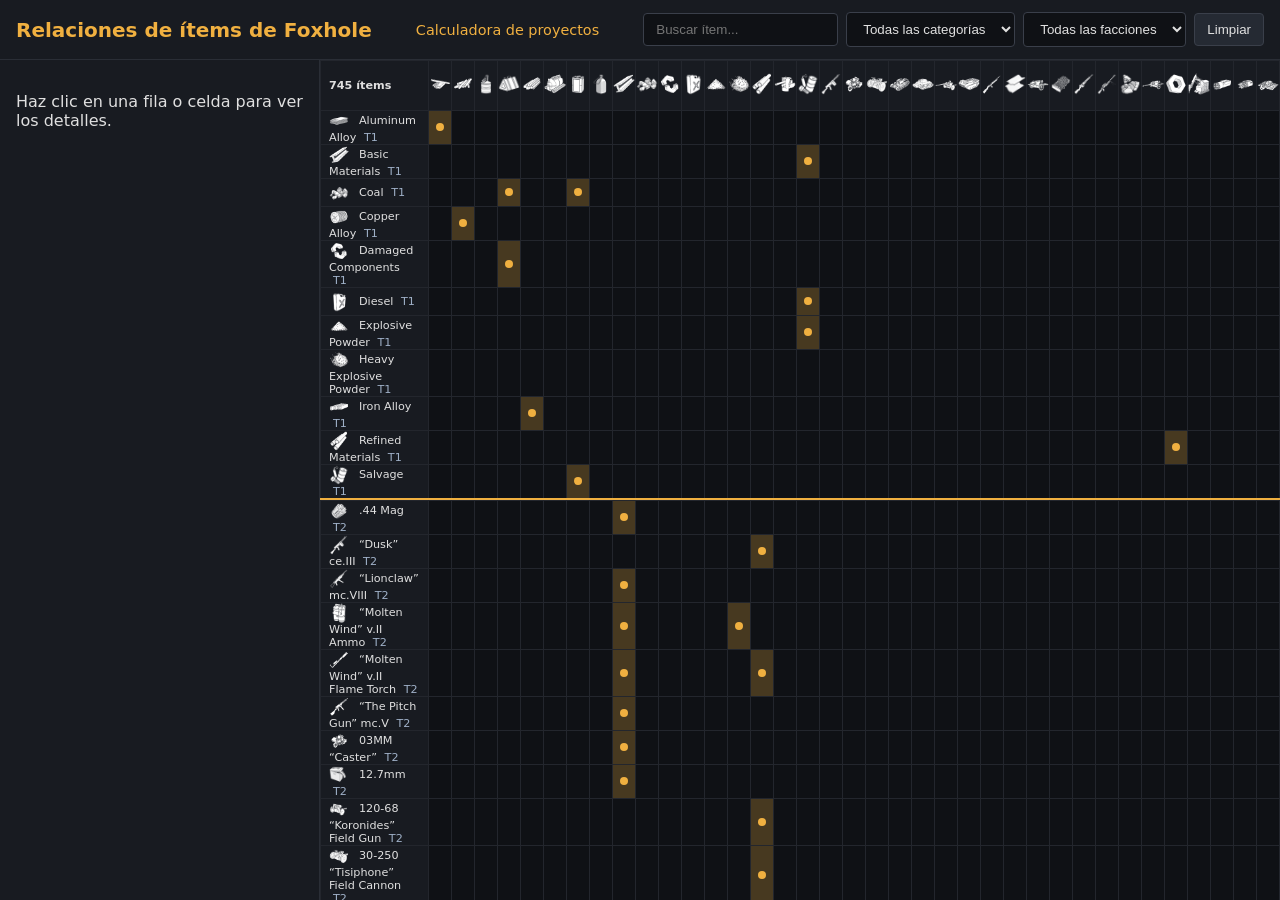
==== index.html @ afd9ff5e "Crear calculadora de materiales" ====
<!DOCTYPE html>
<html lang="es">
<head>
  <meta charset="UTF-8">
  <meta name="viewport" content="width=device-width, initial-scale=1.0">
  <title>Relaciones de ítems de Foxhole</title>
  <link rel="stylesheet" href="styles.css">
</head>
<body>
  <div id="app">
    <header>
      <h1>Relaciones de ítems de Foxhole</h1>
      <nav class="site-nav" aria-label="Navegación principal">
        <a href="calculator.html">Calculadora de proyectos</a>
      </nav>
      <div class="controls">
        <input type="text" id="search" placeholder="Buscar ítem..." autocomplete="off">
        <select id="category-filter">
          <option value="">Todas las categorías</option>
        </select>
        <select id="faction-filter">
          <option value="">Todas las facciones</option>
          <option value="Colonials">Colonials</option>
          <option value="Wardens">Wardens</option>
        </select>
        <button id="clear-selection">Limpiar</button>
      </div>
    </header>
    <main>
      <aside id="sidebar">
        <div id="item-info">
          <p>Haz clic en una fila o celda para ver los detalles.</p>
        </div>
      </aside>
      <div id="matrix-container">
        <div id="matrix"></div>
      </div>
    </main>
  </div>
  <script src="app.js"></script>
</body>
</html>
---- styles.css ----
* {
  box-sizing: border-box;
}

body {
  margin: 0;
  font-family: system-ui, -apple-system, BlinkMacSystemFont, 'Segoe UI', Roboto, sans-serif;
  background: #0f1115;
  color: #e0e0e0;
  overflow: hidden;
}

#app {
  display: flex;
  flex-direction: column;
  height: 100vh;
}

header {
  display: flex;
  align-items: center;
  justify-content: space-between;
  padding: 0.75rem 1rem;
  background: #181b21;
  border-bottom: 1px solid #2a2e36;
  gap: 1rem;
  flex-wrap: wrap;
}

header h1 {
  margin: 0;
  font-size: 1.25rem;
  color: #f0b040;
}

.controls {
  display: flex;
  align-items: center;
  gap: 0.5rem;
}

.controls input,
.controls select {
  padding: 0.5rem 0.75rem;
  border: 1px solid #3a3f4a;
  border-radius: 4px;
  background: #0f1115;
  color: #e0e0e0;
  min-width: 160px;
}

.controls button {
  padding: 0.5rem 0.75rem;
  border: 1px solid #3a3f4a;
  border-radius: 4px;
  background: #252a33;
  color: #e0e0e0;
  cursor: pointer;
}

.controls button:hover {
  background: #313640;
}

main {
  display: flex;
  flex: 1;
  overflow: hidden;
}

#sidebar {
  width: 320px;
  min-width: 260px;
  background: #181b21;
  border-right: 1px solid #2a2e36;
  padding: 1rem;
  overflow-y: auto;
}

#sidebar h2, #sidebar h3 {
  margin-top: 0;
  color: #f0b040;
}

#sidebar .item-header {
  display: flex;
  align-items: center;
  gap: 0.75rem;
  margin-bottom: 1rem;
}

#sidebar .item-header img {
  width: 48px;
  height: 48px;
  object-fit: contain;
  background: #0f1115;
  border: 1px solid #3a3f4a;
  border-radius: 4px;
}

#sidebar .recipe {
  background: #0f1115;
  border: 1px solid #2a2e36;
  border-radius: 4px;
  padding: 0.75rem;
  margin-bottom: 0.75rem;
}

#sidebar .recipe h4 {
  margin: 0 0 0.5rem 0;
  font-size: 0.9rem;
  color: #9fb0c7;
}

#sidebar .recipe ul {
  margin: 0;
  padding-left: 1.25rem;
}

#sidebar .recipe li {
  margin-bottom: 0.25rem;
}

#matrix-container {
  flex: 1;
  overflow: auto;
  background: #0f1115;
  position: relative;
}

#matrix {
  display: inline-block;
  min-width: 100%;
}

#matrix table {
  border-collapse: collapse;
  table-layout: fixed;
  font-size: 0.7rem;
}

#matrix th,
#matrix td {
  border: 1px solid #23262d;
  padding: 0;
  width: 28px;
  height: 28px;
  text-align: center;
  vertical-align: middle;
}

#matrix th.row-header,
#matrix td.row-header {
  width: 220px;
  text-align: left;
  padding: 0 0.5rem;
  background: #181b21;
  position: sticky;
  left: 0;
  z-index: 2;
}

#matrix td.row-header {
  cursor: pointer;
}

#matrix td.row-header:hover {
  background: #252a33;
}

#matrix th.row-header {
  z-index: 3;
}

#matrix th.col-header {
  height: 50px;
  background: #181b21;
  position: sticky;
  top: 0;
  z-index: 1;
  cursor: pointer;
  overflow: hidden;
}

#matrix th.col-header:hover {
  background: #252a33;
}

#matrix td.has-relation {
  cursor: pointer;
  background: rgba(240, 176, 64, 0.25);
}

#matrix td.has-relation:hover {
  background: rgba(240, 176, 64, 0.6);
}

#matrix td.highlighted-row {
  background: rgba(52, 152, 219, 0.15);
}

#matrix td.highlighted-col {
  background: rgba(46, 204, 113, 0.15);
}

#matrix tr:hover td:not(.row-header) {
  background: rgba(255, 255, 255, 0.03);
}

#matrix .cell-dot {
  width: 8px;
  height: 8px;
  border-radius: 50%;
  background: #f0b040;
  display: inline-block;
}

#matrix .row-icon {
  width: 20px;
  height: 20px;
  object-fit: contain;
  vertical-align: middle;
  margin-right: 0.4rem;
}

#matrix .col-icon {
  width: 22px;
  height: 22px;
  object-fit: contain;
  display: block;
  margin: 0 auto 0.25rem;
}

#matrix .tier-separator td {
  border-top: 2px solid #f0b040;
  height: 0;
  padding: 0;
}

.loading {
  position: absolute;
  inset: 0;
  display: flex;
  align-items: center;
  justify-content: center;
  color: #9fb0c7;
  background: #0f1115;
}

.site-nav {
  display: flex;
  align-items: center;
}

.site-nav a {
  color: #f0b040;
  text-decoration: none;
  font-size: 0.9rem;
}

.site-nav a:hover {
  text-decoration: underline;
}

.visually-hidden {
  position: absolute;
  width: 1px;
  height: 1px;
  padding: 0;
  margin: -1px;
  overflow: hidden;
  clip: rect(0, 0, 0, 0);
  white-space: nowrap;
  border: 0;
}

.calculator-main {
  display: block;
  overflow-y: auto;
  padding: 1.5rem;
}

.calculator-layout {
  display: grid;
  gap: 1rem;
  max-width: 1100px;
  margin: 0 auto;
}

.calculator-card {
  background: #181b21;
  border: 1px solid #2a2e36;
  border-radius: 8px;
  padding: 1.25rem;
}

.calculator-card h2 {
  margin: 0 0 0.5rem;
  color: #f0b040;
  font-size: 1.15rem;
}

.calculator-intro {
  margin: 0 0 1rem;
  color: #9fb0c7;
  line-height: 1.5;
}

.add-project-item {
  display: grid;
  grid-template-columns: minmax(220px, 1fr) 130px auto;
  align-items: end;
  gap: 0.75rem;
}

.add-project-item label,
.recipe-choice label {
  display: grid;
  gap: 0.4rem;
  color: #c5cedb;
  font-size: 0.9rem;
}

.add-project-item input,
.recipe-choice select {
  min-width: 0;
  padding: 0.65rem 0.75rem;
  border: 1px solid #3a3f4a;
  border-radius: 4px;
  background: #0f1115;
  color: #e0e0e0;
  font: inherit;
}

.add-project-item input:focus,
.recipe-choice select:focus {
  outline: 2px solid rgba(240, 176, 64, 0.65);
  outline-offset: 1px;
}

.primary-button,
.remove-project-item {
  padding: 0.65rem 0.9rem;
  border: 1px solid #3a3f4a;
  border-radius: 4px;
  background: #252a33;
  color: #e0e0e0;
  font: inherit;
  cursor: pointer;
}

.primary-button {
  border-color: #d99624;
  background: #f0b040;
  color: #17191d;
  font-weight: 700;
}

.primary-button:hover {
  background: #ffc45c;
}

.remove-project-item:hover {
  background: #38313a;
}

.project-list {
  display: grid;
  gap: 0.5rem;
  margin-top: 1rem;
}

.project-empty {
  margin: 0;
  padding: 0.9rem;
  border: 1px dashed #3a3f4a;
  border-radius: 4px;
  color: #9fb0c7;
}

.project-row {
  display: grid;
  grid-template-columns: minmax(0, 1fr) 110px auto;
  align-items: center;
  gap: 0.75rem;
  padding: 0.65rem;
  background: #0f1115;
  border: 1px solid #2a2e36;
  border-radius: 4px;
}

.project-item-name,
.material-name {
  display: flex;
  align-items: center;
  gap: 0.65rem;
  min-width: 0;
}

.project-item-name img,
.material-name img {
  width: 32px;
  height: 32px;
  flex: 0 0 auto;
  object-fit: contain;
}

.project-item-name span,
.material-name span {
  overflow-wrap: anywhere;
}

.project-quantity {
  width: 100%;
  padding: 0.5rem;
  border: 1px solid #3a3f4a;
  border-radius: 4px;
  background: #181b21;
  color: #e0e0e0;
  font: inherit;
}

.recipe-choices {
  display: grid;
  gap: 0.75rem;
}

.recipe-choice {
  display: grid;
  grid-template-columns: minmax(150px, 0.7fr) minmax(0, 1.3fr);
  align-items: center;
  gap: 0.75rem;
  padding: 0.75rem;
  background: #0f1115;
  border: 1px solid #2a2e36;
  border-radius: 4px;
}

.recipe-choice-name {
  font-weight: 600;
}

.calculation-status {
  margin: 0.75rem 0;
  color: #9fb0c7;
}

.calculation-status.error {
  color: #ff9b91;
}

.materials-total {
  display: grid;
  grid-template-columns: repeat(auto-fit, minmax(220px, 1fr));
  gap: 0.5rem;
}

.material-total-row {
  display: flex;
  align-items: center;
  justify-content: space-between;
  gap: 0.75rem;
  padding: 0.65rem;
  background: #0f1115;
  border: 1px solid #2a2e36;
  border-radius: 4px;
}

.material-quantity {
  color: #f0b040;
  font-weight: 700;
  white-space: nowrap;
}

.production-details {
  margin-top: 1.25rem;
  border-top: 1px solid #2a2e36;
  padding-top: 0.9rem;
}

.production-details summary {
  color: #f0b040;
  cursor: pointer;
  font-weight: 600;
}

.production-steps {
  display: grid;
  gap: 0.5rem;
  margin: 0.75rem 0 0;
  padding: 0;
  list-style: none;
}

.production-step {
  padding: 0.75rem;
  background: #0f1115;
  border: 1px solid #2a2e36;
  border-radius: 4px;
  line-height: 1.5;
}

.production-step strong {
  color: #e0e0e0;
}

.production-step p {
  margin: 0.25rem 0 0;
  color: #9fb0c7;
}

@media (max-width: 680px) {
  .calculator-main {
    padding: 0.75rem;
  }

  .calculator-card {
    padding: 1rem;
  }

  .add-project-item {
    grid-template-columns: 1fr 100px;
  }

  .add-project-item .item-field {
    grid-column: 1 / -1;
  }

  .add-project-item .primary-button {
    min-height: 42px;
  }

  .project-row {
    grid-template-columns: minmax(0, 1fr) auto;
  }

  .project-row .project-quantity {
    grid-column: 1;
  }

  .project-row .remove-project-item {
    grid-column: 2;
    grid-row: 1 / span 2;
  }

  .recipe-choice {
    grid-template-columns: 1fr;
  }
}
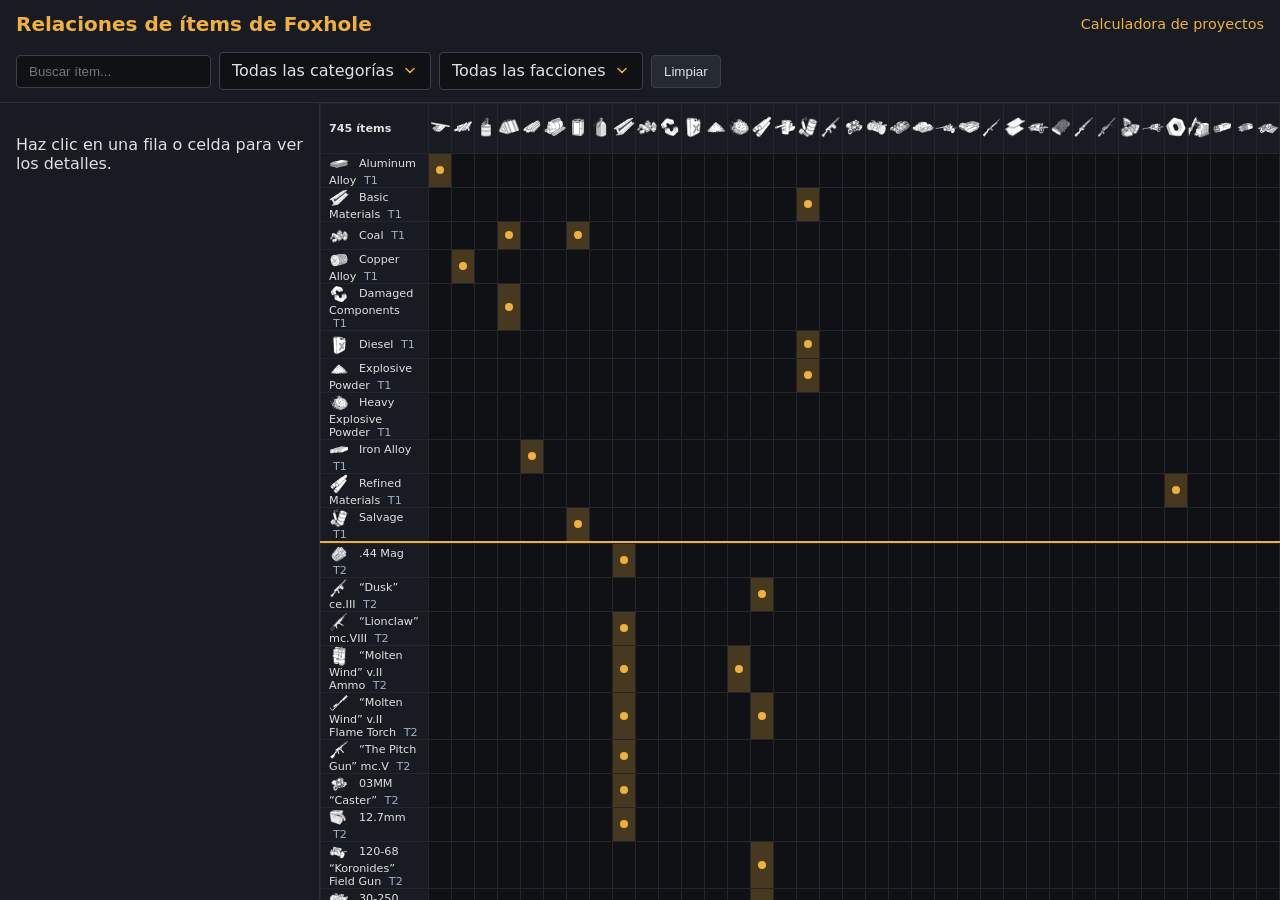
==== commit 3547e594: "Mejorar estilos de dropdowns" ====
--- a/index.html
+++ b/index.html
@@ -15,10 +15,10 @@
       </nav>
       <div class="controls">
         <input type="text" id="search" placeholder="Buscar ítem..." autocomplete="off">
-        <select id="category-filter">
+        <select id="category-filter" class="select-control">
           <option value="">Todas las categorías</option>
         </select>
-        <select id="faction-filter">
+        <select id="faction-filter" class="select-control">
           <option value="">Todas las facciones</option>
           <option value="Colonials">Colonials</option>
           <option value="Wardens">Wardens</option>
--- a/styles.css
+++ b/styles.css
@@ -39,14 +39,54 @@
   gap: 0.5rem;
 }
 
-.controls input,
-.controls select {
+.controls input {
   padding: 0.5rem 0.75rem;
   border: 1px solid #3a3f4a;
   border-radius: 4px;
   background: #0f1115;
   color: #e0e0e0;
   min-width: 160px;
+}
+
+.select-control {
+  min-width: 0;
+  padding: 0.65rem 2.5rem 0.65rem 0.75rem;
+  border: 1px solid #3a3f4a;
+  border-radius: 4px;
+  appearance: none;
+  -webkit-appearance: none;
+  background-color: #0f1115;
+  background-image: url("data:image/svg+xml,%3Csvg xmlns='http://www.w3.org/2000/svg' viewBox='0 0 20 20' fill='none'%3E%3Cpath d='m5 7 5 5 5-5' stroke='%23f0b040' stroke-width='1.8' stroke-linecap='round' stroke-linejoin='round'/%3E%3C/svg%3E");
+  background-repeat: no-repeat;
+  background-position: right 0.75rem center;
+  background-size: 1rem;
+  color: #e0e0e0;
+  color-scheme: dark;
+  font: inherit;
+  line-height: 1.25;
+  cursor: pointer;
+  transition: border-color 120ms ease, background-color 120ms ease, box-shadow 120ms ease;
+}
+
+.controls .select-control {
+  min-width: 160px;
+  padding: 0.5rem 2.25rem 0.5rem 0.75rem;
+}
+
+.select-control:hover {
+  border-color: #626a78;
+  background-color: #181b21;
+}
+
+.select-control:focus-visible {
+  border-color: #f0b040;
+  outline: 2px solid rgba(240, 176, 64, 0.55);
+  outline-offset: 2px;
+}
+
+.select-control option {
+  background: #181b21;
+  color: #e0e0e0;
 }
 
 .controls button {
@@ -321,8 +361,7 @@
   font-size: 0.9rem;
 }
 
-.add-project-item input,
-.recipe-choice select {
+.add-project-item input {
   min-width: 0;
   padding: 0.65rem 0.75rem;
   border: 1px solid #3a3f4a;
@@ -332,10 +371,13 @@
   font: inherit;
 }
 
-.add-project-item input:focus,
-.recipe-choice select:focus {
+.add-project-item input:focus {
   outline: 2px solid rgba(240, 176, 64, 0.65);
   outline-offset: 1px;
+}
+
+.recipe-choice .select-control {
+  width: 100%;
 }
 
 .primary-button,
@@ -449,6 +491,35 @@
   color: #ff9b91;
 }
 
+.material-group {
+  margin: 1rem 0;
+  padding: 0.9rem;
+  background: #11141a;
+  border: 1px solid #2a2e36;
+  border-radius: 4px;
+}
+
+.material-group h3 {
+  margin: 0 0 0.4rem;
+  color: #c5cedb;
+  font-size: 0.95rem;
+}
+
+.material-group > p {
+  margin: 0 0 0.75rem;
+  color: #9fb0c7;
+  font-size: 0.85rem;
+}
+
+.energy-group {
+  border-color: rgba(240, 176, 64, 0.55);
+  background: rgba(240, 176, 64, 0.06);
+}
+
+.energy-group h3 {
+  color: #f0b040;
+}
+
 .materials-total {
   display: grid;
   grid-template-columns: repeat(auto-fit, minmax(220px, 1fr));
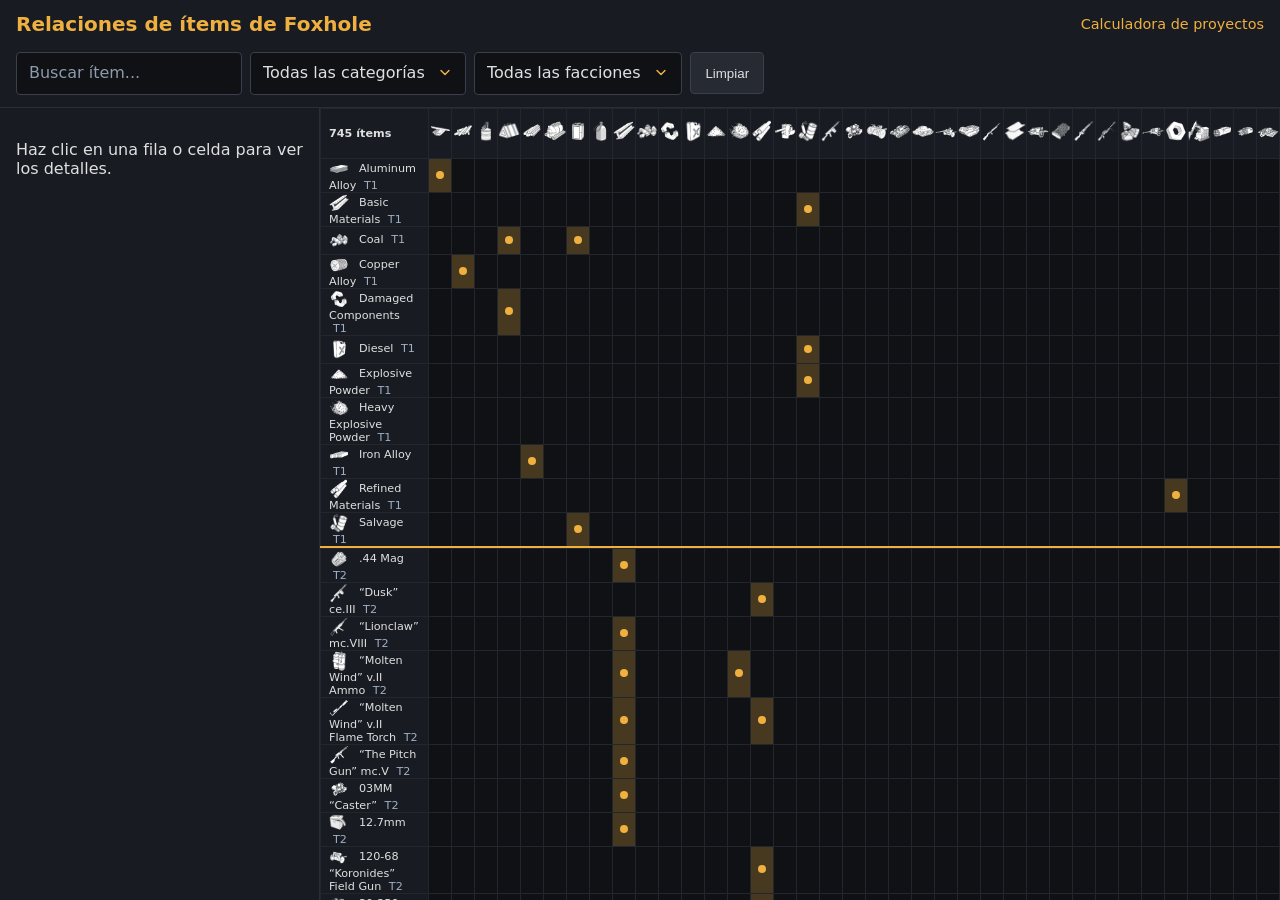
==== commit 4fbafe49: "Unificar estilos de inputs y select" ====
--- a/index.html
+++ b/index.html
@@ -14,11 +14,11 @@
         <a href="calculator.html">Calculadora de proyectos</a>
       </nav>
       <div class="controls">
-        <input type="text" id="search" placeholder="Buscar ítem..." autocomplete="off">
-        <select id="category-filter" class="select-control">
+        <input type="text" id="search" class="form-control" placeholder="Buscar ítem..." autocomplete="off">
+        <select id="category-filter" class="form-control select-control">
           <option value="">Todas las categorías</option>
         </select>
-        <select id="faction-filter" class="select-control">
+        <select id="faction-filter" class="form-control select-control">
           <option value="">Todas las facciones</option>
           <option value="Colonials">Colonials</option>
           <option value="Wardens">Wardens</option>
--- a/styles.css
+++ b/styles.css
@@ -39,45 +39,50 @@
   gap: 0.5rem;
 }
 
-.controls input {
-  padding: 0.5rem 0.75rem;
+.form-control {
+  display: block;
+  width: 100%;
+  min-width: 0;
+  min-height: 42px;
+  padding: 0.65rem 0.75rem;
   border: 1px solid #3a3f4a;
   border-radius: 4px;
-  background: #0f1115;
+  background-color: #0f1115;
   color: #e0e0e0;
-  min-width: 160px;
+  color-scheme: dark;
+  font: inherit;
+  line-height: 1.25;
+  transition: border-color 120ms ease, background-color 120ms ease, box-shadow 120ms ease;
 }
 
 .select-control {
-  min-width: 0;
-  padding: 0.65rem 2.5rem 0.65rem 0.75rem;
-  border: 1px solid #3a3f4a;
-  border-radius: 4px;
   appearance: none;
   -webkit-appearance: none;
-  background-color: #0f1115;
+  padding-right: 2.5rem;
   background-image: url("data:image/svg+xml,%3Csvg xmlns='http://www.w3.org/2000/svg' viewBox='0 0 20 20' fill='none'%3E%3Cpath d='m5 7 5 5 5-5' stroke='%23f0b040' stroke-width='1.8' stroke-linecap='round' stroke-linejoin='round'/%3E%3C/svg%3E");
   background-repeat: no-repeat;
   background-position: right 0.75rem center;
   background-size: 1rem;
-  color: #e0e0e0;
-  color-scheme: dark;
-  font: inherit;
-  line-height: 1.25;
-  cursor: pointer;
-  transition: border-color 120ms ease, background-color 120ms ease, box-shadow 120ms ease;
-}
-
-.controls .select-control {
+  cursor: pointer;
+}
+
+.controls .form-control {
+  width: auto;
   min-width: 160px;
-  padding: 0.5rem 2.25rem 0.5rem 0.75rem;
-}
-
+}
+
+.form-control:hover,
 .select-control:hover {
   border-color: #626a78;
   background-color: #181b21;
 }
 
+.form-control::placeholder {
+  color: #8f9aab;
+  opacity: 1;
+}
+
+.form-control:focus-visible,
 .select-control:focus-visible {
   border-color: #f0b040;
   outline: 2px solid rgba(240, 176, 64, 0.55);
@@ -90,7 +95,8 @@
 }
 
 .controls button {
-  padding: 0.5rem 0.75rem;
+  min-height: 42px;
+  padding: 0.65rem 0.9rem;
   border: 1px solid #3a3f4a;
   border-radius: 4px;
   background: #252a33;
@@ -361,19 +367,83 @@
   font-size: 0.9rem;
 }
 
-.add-project-item input {
+.item-field {
+  position: relative;
   min-width: 0;
+}
+
+.item-field input[role="combobox"] {
+  width: 100%;
+  padding-right: 2.5rem;
+  background-image: url("data:image/svg+xml,%3Csvg xmlns='http://www.w3.org/2000/svg' viewBox='0 0 20 20' fill='none'%3E%3Cpath d='m5 7 5 5 5-5' stroke='%23f0b040' stroke-width='1.8' stroke-linecap='round' stroke-linejoin='round'/%3E%3C/svg%3E");
+  background-repeat: no-repeat;
+  background-position: right 0.75rem center;
+  background-size: 1rem;
+}
+
+.item-suggestions {
+  position: absolute;
+  z-index: 30;
+  top: calc(100% + 0.35rem);
+  right: 0;
+  left: 0;
+  display: grid;
+  max-height: min(20rem, 50vh);
+  overflow-y: auto;
+  padding: 0.35rem;
+  border: 1px solid #4a505d;
+  border-radius: 6px;
+  background: #181b21;
+  box-shadow: 0 12px 28px rgba(0, 0, 0, 0.55);
+  color-scheme: dark;
+}
+
+.item-suggestions[hidden] {
+  display: none;
+}
+
+.item-suggestion {
+  display: flex;
+  align-items: center;
+  gap: 0.65rem;
+  width: 100%;
+  min-height: 42px;
   padding: 0.65rem 0.75rem;
-  border: 1px solid #3a3f4a;
-  border-radius: 4px;
-  background: #0f1115;
+  border: 0;
+  border-radius: 3px;
+  background: transparent;
   color: #e0e0e0;
   font: inherit;
-}
-
-.add-project-item input:focus {
-  outline: 2px solid rgba(240, 176, 64, 0.65);
-  outline-offset: 1px;
+  line-height: 1.35;
+  text-align: left;
+  cursor: pointer;
+}
+
+.item-suggestion:hover,
+.item-suggestion[aria-selected="true"] {
+  background: #252a33;
+  box-shadow: inset 3px 0 #f0b040;
+  color: #f0b040;
+}
+
+.item-suggestions-empty {
+  padding: 0.7rem 0.75rem;
+  color: #9fb0c7;
+  font-size: 0.9rem;
+}
+
+.item-suggestions::-webkit-scrollbar {
+  width: 8px;
+}
+
+.item-suggestions::-webkit-scrollbar-track {
+  background: #0f1115;
+}
+
+.item-suggestions::-webkit-scrollbar-thumb {
+  border: 2px solid #181b21;
+  border-radius: 8px;
+  background: #4a505d;
 }
 
 .recipe-choice .select-control {
@@ -452,16 +522,6 @@
   overflow-wrap: anywhere;
 }
 
-.project-quantity {
-  width: 100%;
-  padding: 0.5rem;
-  border: 1px solid #3a3f4a;
-  border-radius: 4px;
-  background: #181b21;
-  color: #e0e0e0;
-  font: inherit;
-}
-
 .recipe-choices {
   display: grid;
   gap: 0.75rem;
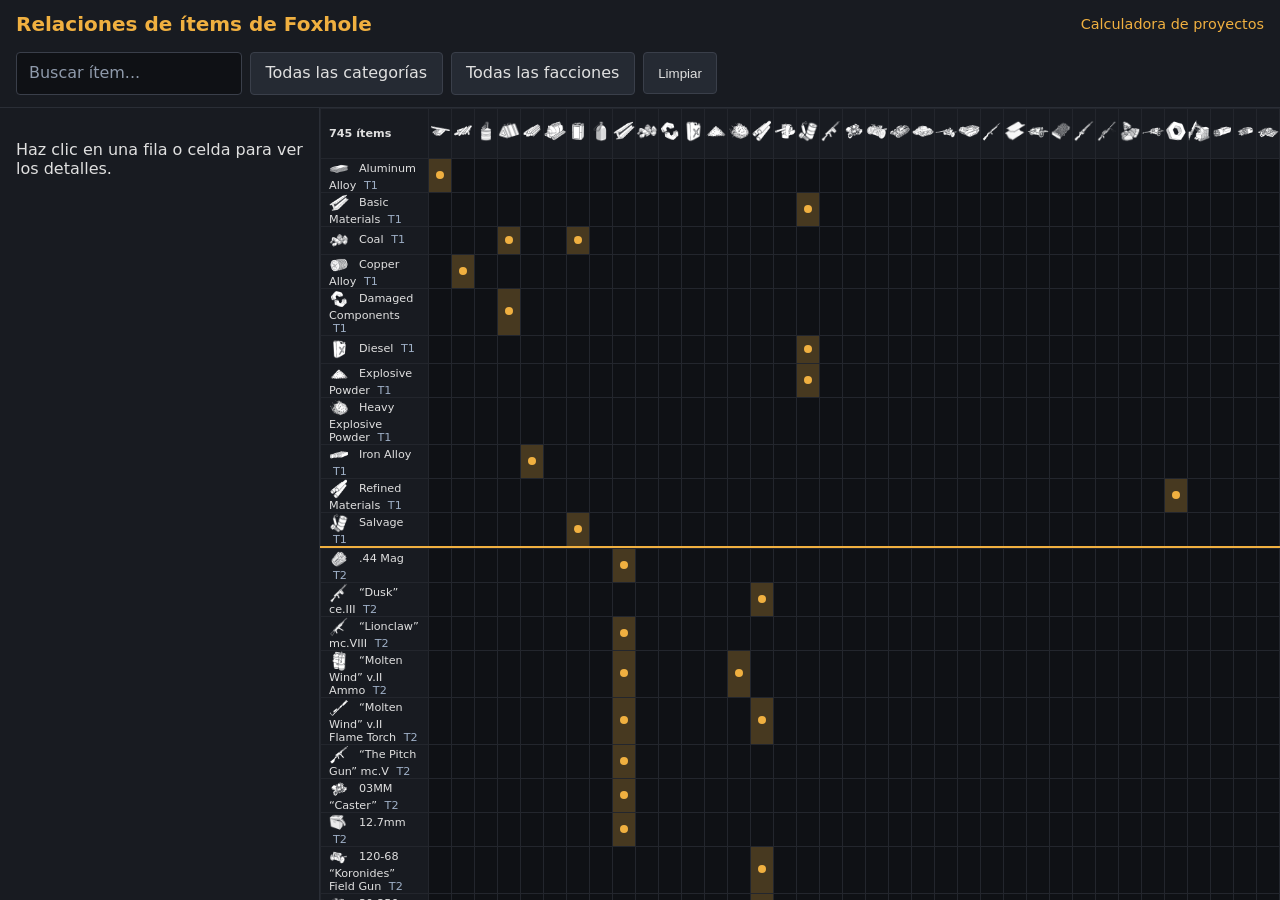
==== commit 0941bd64: "Homogeneizar los estilos" ====
--- a/index.html
+++ b/index.html
@@ -15,10 +15,10 @@
       </nav>
       <div class="controls">
         <input type="text" id="search" class="form-control" placeholder="Buscar ítem..." autocomplete="off">
-        <select id="category-filter" class="form-control select-control">
+        <select id="category-filter" class="form-control select-control" aria-label="Filtrar por categoría">
           <option value="">Todas las categorías</option>
         </select>
-        <select id="faction-filter" class="form-control select-control">
+        <select id="faction-filter" class="form-control select-control" aria-label="Filtrar por facción">
           <option value="">Todas las facciones</option>
           <option value="Colonials">Colonials</option>
           <option value="Wardens">Wardens</option>
@@ -37,6 +37,7 @@
       </div>
     </main>
   </div>
+  <script src="themed-dropdown.js"></script>
   <script src="app.js"></script>
 </body>
 </html>
--- a/styles.css
+++ b/styles.css
@@ -82,8 +82,8 @@
   opacity: 1;
 }
 
-.form-control:focus-visible,
-.select-control:focus-visible {
+.form-control:focus,
+.select-control:focus {
   border-color: #f0b040;
   outline: 2px solid rgba(240, 176, 64, 0.55);
   outline-offset: 2px;
@@ -312,6 +312,8 @@
   position: absolute;
   width: 1px;
   height: 1px;
+  min-width: 0;
+  min-height: 0;
   padding: 0;
   margin: -1px;
   overflow: hidden;
@@ -360,7 +362,7 @@
 }
 
 .add-project-item label,
-.recipe-choice label {
+.recipe-choice-field {
   display: grid;
   gap: 0.4rem;
   color: #c5cedb;
@@ -381,9 +383,30 @@
   background-size: 1rem;
 }
 
-.item-suggestions {
+.themed-dropdown {
+  position: relative;
+  display: block;
+  width: 100%;
+  min-width: 0;
+}
+
+.controls .themed-dropdown {
+  width: auto;
+  min-width: 160px;
+  flex: 0 0 auto;
+}
+
+.themed-dropdown-trigger {
+  width: 100%;
+  overflow: hidden;
+  text-align: left;
+  text-overflow: ellipsis;
+  white-space: nowrap;
+}
+
+.themed-dropdown-menu {
   position: absolute;
-  z-index: 30;
+  z-index: 40;
   top: calc(100% + 0.35rem);
   right: 0;
   left: 0;
@@ -398,11 +421,11 @@
   color-scheme: dark;
 }
 
-.item-suggestions[hidden] {
+.themed-dropdown-menu[hidden] {
   display: none;
 }
 
-.item-suggestion {
+.themed-dropdown-option {
   display: flex;
   align-items: center;
   gap: 0.65rem;
@@ -419,28 +442,33 @@
   cursor: pointer;
 }
 
-.item-suggestion:hover,
-.item-suggestion[aria-selected="true"] {
+.themed-dropdown-option:hover,
+.themed-dropdown-option[aria-selected="true"] {
   background: #252a33;
   box-shadow: inset 3px 0 #f0b040;
   color: #f0b040;
 }
 
-.item-suggestions-empty {
+.themed-dropdown-option[aria-disabled="true"] {
+  color: #697384;
+  cursor: not-allowed;
+}
+
+.themed-dropdown-empty {
   padding: 0.7rem 0.75rem;
   color: #9fb0c7;
   font-size: 0.9rem;
 }
 
-.item-suggestions::-webkit-scrollbar {
+.themed-dropdown-menu::-webkit-scrollbar {
   width: 8px;
 }
 
-.item-suggestions::-webkit-scrollbar-track {
-  background: #0f1115;
-}
-
-.item-suggestions::-webkit-scrollbar-thumb {
+.themed-dropdown-menu::-webkit-scrollbar-track {
+  background: #0f1115;
+}
+
+.themed-dropdown-menu::-webkit-scrollbar-thumb {
   border: 2px solid #181b21;
   border-radius: 8px;
   background: #4a505d;
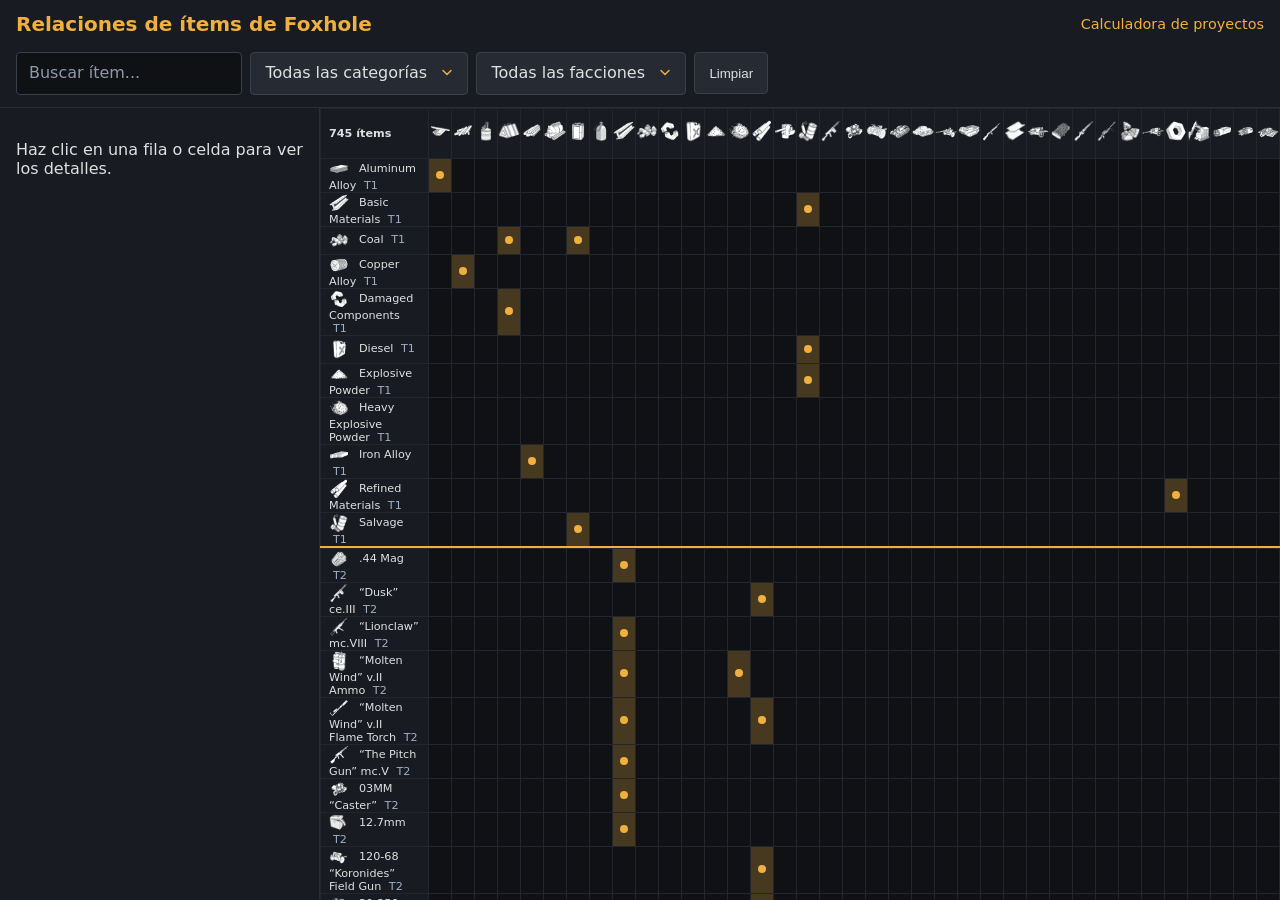
==== commit 586ad96c: "Fix de estilos de dropdown" ====
--- a/index.html
+++ b/index.html
@@ -5,6 +5,7 @@
   <meta name="viewport" content="width=device-width, initial-scale=1.0">
   <title>Relaciones de ítems de Foxhole</title>
   <link rel="stylesheet" href="styles.css">
+  <link rel="stylesheet" href="themed-dropdown.css">
 </head>
 <body>
   <div id="app">
--- a/styles.css
+++ b/styles.css
@@ -37,61 +37,6 @@
   display: flex;
   align-items: center;
   gap: 0.5rem;
-}
-
-.form-control {
-  display: block;
-  width: 100%;
-  min-width: 0;
-  min-height: 42px;
-  padding: 0.65rem 0.75rem;
-  border: 1px solid #3a3f4a;
-  border-radius: 4px;
-  background-color: #0f1115;
-  color: #e0e0e0;
-  color-scheme: dark;
-  font: inherit;
-  line-height: 1.25;
-  transition: border-color 120ms ease, background-color 120ms ease, box-shadow 120ms ease;
-}
-
-.select-control {
-  appearance: none;
-  -webkit-appearance: none;
-  padding-right: 2.5rem;
-  background-image: url("data:image/svg+xml,%3Csvg xmlns='http://www.w3.org/2000/svg' viewBox='0 0 20 20' fill='none'%3E%3Cpath d='m5 7 5 5 5-5' stroke='%23f0b040' stroke-width='1.8' stroke-linecap='round' stroke-linejoin='round'/%3E%3C/svg%3E");
-  background-repeat: no-repeat;
-  background-position: right 0.75rem center;
-  background-size: 1rem;
-  cursor: pointer;
-}
-
-.controls .form-control {
-  width: auto;
-  min-width: 160px;
-}
-
-.form-control:hover,
-.select-control:hover {
-  border-color: #626a78;
-  background-color: #181b21;
-}
-
-.form-control::placeholder {
-  color: #8f9aab;
-  opacity: 1;
-}
-
-.form-control:focus,
-.select-control:focus {
-  border-color: #f0b040;
-  outline: 2px solid rgba(240, 176, 64, 0.55);
-  outline-offset: 2px;
-}
-
-.select-control option {
-  background: #181b21;
-  color: #e0e0e0;
 }
 
 .controls button {
@@ -374,110 +319,6 @@
   min-width: 0;
 }
 
-.item-field input[role="combobox"] {
-  width: 100%;
-  padding-right: 2.5rem;
-  background-image: url("data:image/svg+xml,%3Csvg xmlns='http://www.w3.org/2000/svg' viewBox='0 0 20 20' fill='none'%3E%3Cpath d='m5 7 5 5 5-5' stroke='%23f0b040' stroke-width='1.8' stroke-linecap='round' stroke-linejoin='round'/%3E%3C/svg%3E");
-  background-repeat: no-repeat;
-  background-position: right 0.75rem center;
-  background-size: 1rem;
-}
-
-.themed-dropdown {
-  position: relative;
-  display: block;
-  width: 100%;
-  min-width: 0;
-}
-
-.controls .themed-dropdown {
-  width: auto;
-  min-width: 160px;
-  flex: 0 0 auto;
-}
-
-.themed-dropdown-trigger {
-  width: 100%;
-  overflow: hidden;
-  text-align: left;
-  text-overflow: ellipsis;
-  white-space: nowrap;
-}
-
-.themed-dropdown-menu {
-  position: absolute;
-  z-index: 40;
-  top: calc(100% + 0.35rem);
-  right: 0;
-  left: 0;
-  display: grid;
-  max-height: min(20rem, 50vh);
-  overflow-y: auto;
-  padding: 0.35rem;
-  border: 1px solid #4a505d;
-  border-radius: 6px;
-  background: #181b21;
-  box-shadow: 0 12px 28px rgba(0, 0, 0, 0.55);
-  color-scheme: dark;
-}
-
-.themed-dropdown-menu[hidden] {
-  display: none;
-}
-
-.themed-dropdown-option {
-  display: flex;
-  align-items: center;
-  gap: 0.65rem;
-  width: 100%;
-  min-height: 42px;
-  padding: 0.65rem 0.75rem;
-  border: 0;
-  border-radius: 3px;
-  background: transparent;
-  color: #e0e0e0;
-  font: inherit;
-  line-height: 1.35;
-  text-align: left;
-  cursor: pointer;
-}
-
-.themed-dropdown-option:hover,
-.themed-dropdown-option[aria-selected="true"] {
-  background: #252a33;
-  box-shadow: inset 3px 0 #f0b040;
-  color: #f0b040;
-}
-
-.themed-dropdown-option[aria-disabled="true"] {
-  color: #697384;
-  cursor: not-allowed;
-}
-
-.themed-dropdown-empty {
-  padding: 0.7rem 0.75rem;
-  color: #9fb0c7;
-  font-size: 0.9rem;
-}
-
-.themed-dropdown-menu::-webkit-scrollbar {
-  width: 8px;
-}
-
-.themed-dropdown-menu::-webkit-scrollbar-track {
-  background: #0f1115;
-}
-
-.themed-dropdown-menu::-webkit-scrollbar-thumb {
-  border: 2px solid #181b21;
-  border-radius: 8px;
-  background: #4a505d;
-}
-
-.recipe-choice .select-control {
-  width: 100%;
-}
-
 .primary-button,
 .remove-project-item {
   padding: 0.65rem 0.9rem;
--- a/themed-dropdown.css
+++ b/themed-dropdown.css
@@ -0,0 +1,168 @@
+.form-control {
+  display: block;
+  width: 100%;
+  min-width: 0;
+  min-height: 42px;
+  padding: 0.65rem 0.75rem;
+  border: 1px solid #3a3f4a;
+  border-radius: 4px;
+  background-color: #0f1115;
+  color: #e0e0e0;
+  color-scheme: dark;
+  font: inherit;
+  line-height: 1.25;
+  transition: border-color 120ms ease, background-color 120ms ease, box-shadow 120ms ease;
+}
+
+.form-control:focus,
+.select-control:focus {
+  border-color: #f0b040;
+  outline: 2px solid rgba(240, 176, 64, 0.55);
+  outline-offset: 2px;
+}
+
+.form-control:hover,
+.select-control:hover {
+  border-color: #626a78;
+  background-color: #181b21;
+}
+
+.form-control::placeholder {
+  color: #8f9aab;
+  opacity: 1;
+}
+
+.controls .form-control {
+  width: auto;
+  min-width: 160px;
+}
+
+.select-control {
+  appearance: none;
+  -webkit-appearance: none;
+  padding-right: 2.5rem;
+  background-image: url("data:image/svg+xml,%3Csvg xmlns='http://www.w3.org/2000/svg' viewBox='0 0 20 20' fill='none'%3E%3Cpath d='m5 7 5 5 5-5' stroke='%23f0b040' stroke-width='1.8' stroke-linecap='round' stroke-linejoin='round'/%3E%3C/svg%3E");
+  background-repeat: no-repeat;
+  background-position: right 0.75rem center;
+  background-size: 1rem;
+  cursor: pointer;
+}
+
+.select-control option {
+  background: #181b21;
+  color: #e0e0e0;
+}
+
+.form-control[role="combobox"] {
+  width: 100%;
+  padding-right: 2.5rem;
+  background-image: url("data:image/svg+xml,%3Csvg xmlns='http://www.w3.org/2000/svg' viewBox='0 0 20 20' fill='none'%3E%3Cpath d='m5 7 5 5 5-5' stroke='%23f0b040' stroke-width='1.8' stroke-linecap='round' stroke-linejoin='round'/%3E%3C/svg%3E");
+  background-repeat: no-repeat;
+  background-position: right 0.75rem center;
+  background-size: 1rem;
+}
+
+.themed-native-select {
+  position: absolute !important;
+  width: 1px !important;
+  height: 1px !important;
+  min-width: 0 !important;
+  min-height: 0 !important;
+  margin: -1px !important;
+  padding: 0 !important;
+  overflow: hidden !important;
+  clip: rect(0, 0, 0, 0) !important;
+  white-space: nowrap !important;
+  border: 0 !important;
+}
+
+.themed-dropdown {
+  position: relative;
+  display: block;
+  width: 100%;
+  min-width: 0;
+}
+
+.controls .themed-dropdown {
+  width: auto;
+  min-width: 160px;
+  flex: 0 0 auto;
+}
+
+.themed-dropdown-trigger {
+  width: 100%;
+  overflow: hidden;
+  text-align: left;
+  text-overflow: ellipsis;
+  white-space: nowrap;
+}
+
+.themed-dropdown-menu {
+  position: absolute;
+  z-index: 40;
+  top: calc(100% + 0.35rem);
+  right: 0;
+  left: 0;
+  display: grid;
+  max-height: min(20rem, 50vh);
+  overflow-y: auto;
+  padding: 0.35rem;
+  border: 1px solid #4a505d;
+  border-radius: 6px;
+  background: #181b21;
+  box-shadow: 0 12px 28px rgba(0, 0, 0, 0.55);
+  color-scheme: dark;
+}
+
+.themed-dropdown-menu[hidden] {
+  display: none;
+}
+
+.themed-dropdown-option {
+  display: flex;
+  align-items: center;
+  gap: 0.65rem;
+  width: 100%;
+  min-height: 42px;
+  padding: 0.65rem 0.75rem;
+  border: 0;
+  border-radius: 3px;
+  background: transparent;
+  color: #e0e0e0;
+  font: inherit;
+  line-height: 1.35;
+  text-align: left;
+  cursor: pointer;
+}
+
+.themed-dropdown-option:hover,
+.themed-dropdown-option[aria-selected="true"] {
+  background: #252a33;
+  box-shadow: inset 3px 0 #f0b040;
+  color: #f0b040;
+}
+
+.themed-dropdown-option[aria-disabled="true"] {
+  color: #697384;
+  cursor: not-allowed;
+}
+
+.themed-dropdown-empty {
+  padding: 0.7rem 0.75rem;
+  color: #9fb0c7;
+  font-size: 0.9rem;
+}
+
+.themed-dropdown-menu::-webkit-scrollbar {
+  width: 8px;
+}
+
+.themed-dropdown-menu::-webkit-scrollbar-track {
+  background: #0f1115;
+}
+
+.themed-dropdown-menu::-webkit-scrollbar-thumb {
+  border: 2px solid #181b21;
+  border-radius: 8px;
+  background: #4a505d;
+}
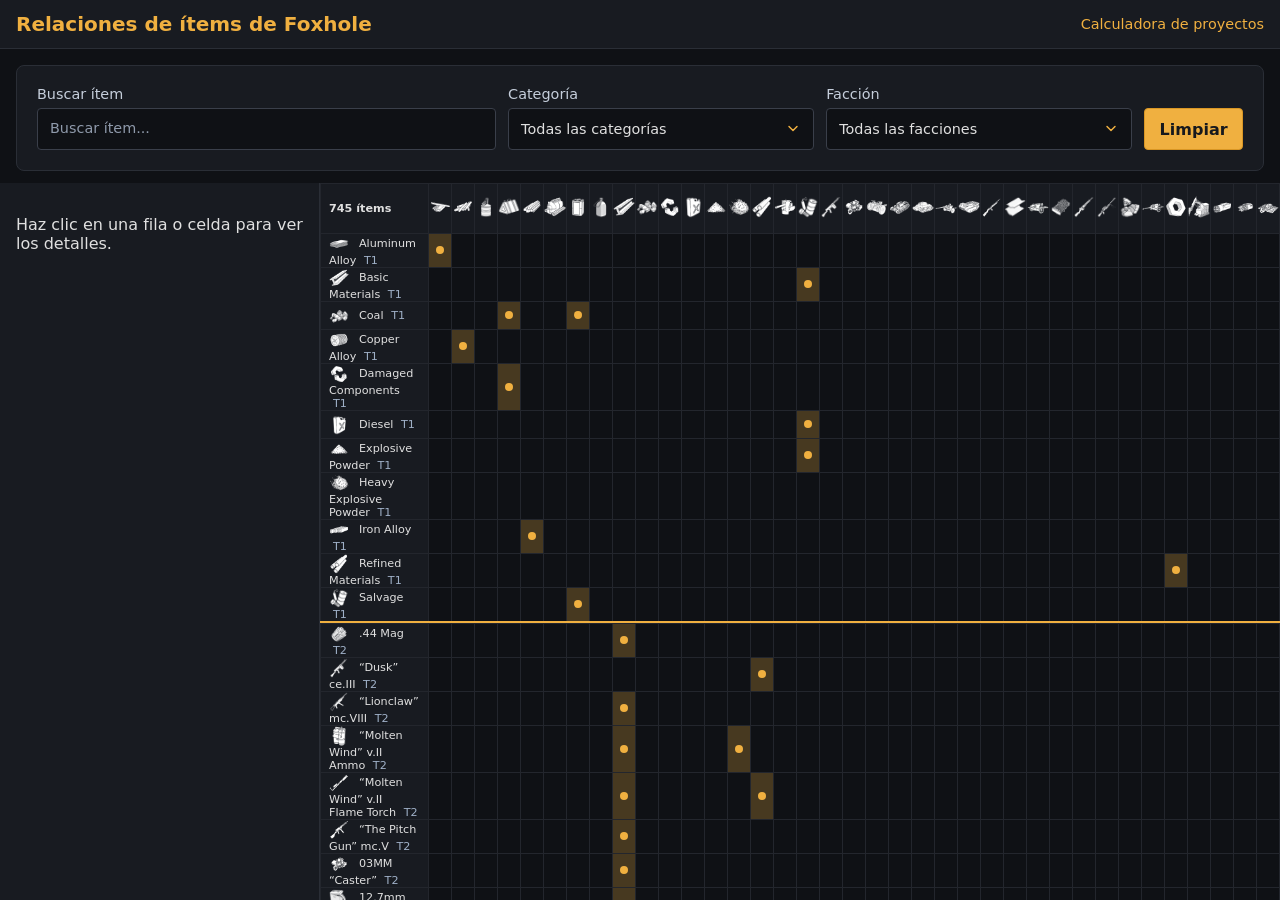
==== commit 026090ad: "Ajustar estilo del dropdown de la calculadora" ====
--- a/index.html
+++ b/index.html
@@ -14,27 +14,40 @@
       <nav class="site-nav" aria-label="Navegación principal">
         <a href="calculator.html">Calculadora de proyectos</a>
       </nav>
-      <div class="controls">
-        <input type="text" id="search" class="form-control" placeholder="Buscar ítem..." autocomplete="off">
-        <select id="category-filter" class="form-control select-control" aria-label="Filtrar por categoría">
-          <option value="">Todas las categorías</option>
-        </select>
-        <select id="faction-filter" class="form-control select-control" aria-label="Filtrar por facción">
-          <option value="">Todas las facciones</option>
-          <option value="Colonials">Colonials</option>
-          <option value="Wardens">Wardens</option>
-        </select>
-        <button id="clear-selection">Limpiar</button>
-      </div>
     </header>
-    <main>
-      <aside id="sidebar">
-        <div id="item-info">
-          <p>Haz clic en una fila o celda para ver los detalles.</p>
+    <main class="relations-main">
+      <section class="relations-controls-panel" aria-label="Filtros de relaciones">
+        <div class="relations-control-grid has-faction">
+          <label class="relations-control-field search-field" for="search">
+            Buscar ítem
+            <input type="text" id="search" class="form-control" placeholder="Buscar ítem..." autocomplete="off">
+          </label>
+          <div class="relations-control-field">
+            <span class="relations-control-label">Categoría</span>
+            <select id="category-filter" class="form-control select-control" aria-label="Filtrar por categoría">
+              <option value="">Todas las categorías</option>
+            </select>
+          </div>
+          <div class="relations-control-field">
+            <span class="relations-control-label">Facción</span>
+            <select id="faction-filter" class="form-control select-control" aria-label="Filtrar por facción">
+              <option value="">Todas las facciones</option>
+              <option value="Colonials">Colonials</option>
+              <option value="Wardens">Wardens</option>
+            </select>
+          </div>
+          <button id="clear-selection" class="primary-button">Limpiar</button>
         </div>
-      </aside>
-      <div id="matrix-container">
-        <div id="matrix"></div>
+      </section>
+      <div class="relations-content">
+        <aside id="sidebar">
+          <div id="item-info">
+            <p>Haz clic en una fila o celda para ver los detalles.</p>
+          </div>
+        </aside>
+        <div id="matrix-container">
+          <div id="matrix"></div>
+        </div>
       </div>
     </main>
   </div>
--- a/styles.css
+++ b/styles.css
@@ -319,7 +319,6 @@
   min-width: 0;
 }
 
-.primary-button,
 .remove-project-item {
   padding: 0.65rem 0.9rem;
   border: 1px solid #3a3f4a;
@@ -328,17 +327,6 @@
   color: #e0e0e0;
   font: inherit;
   cursor: pointer;
-}
-
-.primary-button {
-  border-color: #d99624;
-  background: #f0b040;
-  color: #17191d;
-  font-weight: 700;
-}
-
-.primary-button:hover {
-  background: #ffc45c;
 }
 
 .remove-project-item:hover {
--- a/themed-dropdown.css
+++ b/themed-dropdown.css
@@ -87,6 +87,73 @@
   width: auto;
   min-width: 160px;
   flex: 0 0 auto;
+}
+
+.relations-main {
+  display: flex;
+  flex: 1;
+  flex-direction: column;
+  min-height: 0;
+  overflow: hidden;
+}
+
+.relations-controls-panel {
+  flex: 0 0 auto;
+  margin: 1rem 1rem 0.75rem;
+  padding: 1.25rem;
+  border: 1px solid #2a2e36;
+  border-radius: 8px;
+  background: #181b21;
+}
+
+.relations-control-grid {
+  display: grid;
+  grid-template-columns: minmax(220px, 1.5fr) minmax(180px, 1fr) auto;
+  align-items: end;
+  gap: 0.75rem;
+}
+
+.relations-control-grid.has-faction {
+  grid-template-columns: minmax(220px, 1.5fr) repeat(2, minmax(180px, 1fr)) auto;
+}
+
+.relations-control-field {
+  display: grid;
+  min-width: 0;
+  gap: 0.4rem;
+  color: #c5cedb;
+  font-size: 0.9rem;
+}
+
+.relations-control-label {
+  color: #c5cedb;
+}
+
+.relations-control-field .themed-dropdown {
+  width: 100%;
+}
+
+.relations-content {
+  display: flex;
+  flex: 1;
+  min-height: 0;
+  overflow: hidden;
+}
+
+.primary-button {
+  min-height: 42px;
+  padding: 0.65rem 0.9rem;
+  border: 1px solid #d99624;
+  border-radius: 4px;
+  background: #f0b040;
+  color: #17191d;
+  font: inherit;
+  font-weight: 700;
+  cursor: pointer;
+}
+
+.primary-button:hover {
+  background: #ffc45c;
 }
 
 .themed-dropdown-trigger {
@@ -166,3 +233,33 @@
   border-radius: 8px;
   background: #4a505d;
 }
+
+@media (max-width: 840px) {
+  .relations-control-grid.has-faction {
+    grid-template-columns: repeat(2, minmax(0, 1fr));
+  }
+
+  .relations-control-grid .search-field {
+    grid-column: 1 / -1;
+  }
+}
+
+@media (max-width: 560px) {
+  .relations-controls-panel {
+    margin: 0.75rem 0.75rem 0.5rem;
+    padding: 0.9rem;
+  }
+
+  .relations-control-grid,
+  .relations-control-grid.has-faction {
+    grid-template-columns: 1fr;
+  }
+
+  .relations-control-grid .search-field {
+    grid-column: auto;
+  }
+
+  .relations-control-grid .primary-button {
+    width: 100%;
+  }
+}
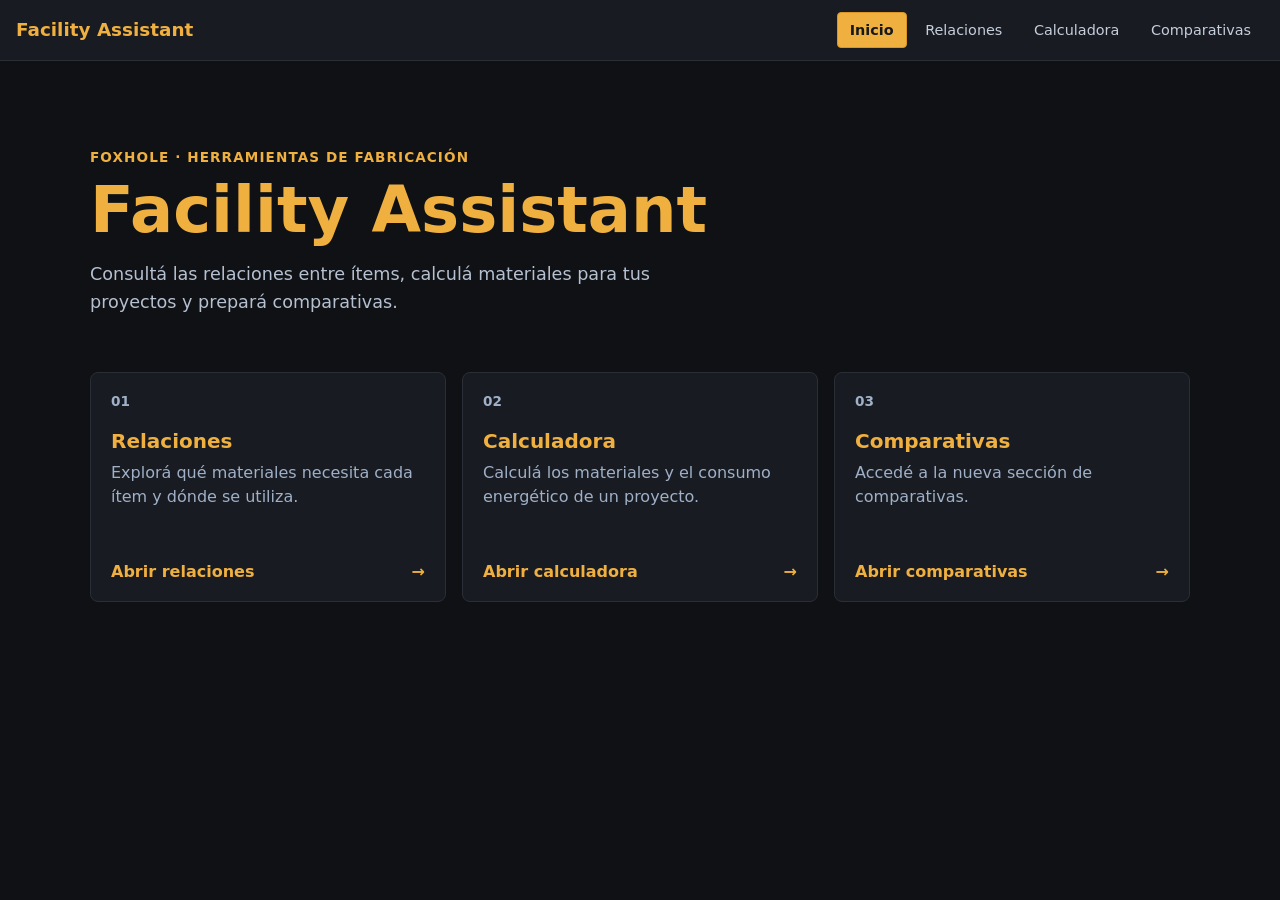
==== commit 9c02b668: "Agregar secciones" ====
--- a/index.html
+++ b/index.html
@@ -3,55 +3,52 @@
 <head>
   <meta charset="UTF-8">
   <meta name="viewport" content="width=device-width, initial-scale=1.0">
-  <title>Relaciones de ítems de Foxhole</title>
+  <title>Facility Assistant</title>
   <link rel="stylesheet" href="styles.css">
   <link rel="stylesheet" href="themed-dropdown.css">
 </head>
 <body>
-  <div id="app">
-    <header>
-      <h1>Relaciones de ítems de Foxhole</h1>
+  <div id="app" class="home-app">
+    <header class="site-header">
+      <a class="site-brand" href="index.html">Facility Assistant</a>
       <nav class="site-nav" aria-label="Navegación principal">
-        <a href="calculator.html">Calculadora de proyectos</a>
+        <a href="index.html" aria-current="page">Inicio</a>
+        <a href="relations.html">Relaciones</a>
+        <a href="calculator.html">Calculadora</a>
+        <a href="comparisons.html">Comparativas</a>
       </nav>
     </header>
-    <main class="relations-main">
-      <section class="relations-controls-panel" aria-label="Filtros de relaciones">
-        <div class="relations-control-grid has-faction">
-          <label class="relations-control-field search-field" for="search">
-            Buscar ítem
-            <input type="text" id="search" class="form-control" placeholder="Buscar ítem..." autocomplete="off">
-          </label>
-          <div class="relations-control-field">
-            <span class="relations-control-label">Categoría</span>
-            <select id="category-filter" class="form-control select-control" aria-label="Filtrar por categoría">
-              <option value="">Todas las categorías</option>
-            </select>
-          </div>
-          <div class="relations-control-field">
-            <span class="relations-control-label">Facción</span>
-            <select id="faction-filter" class="form-control select-control" aria-label="Filtrar por facción">
-              <option value="">Todas las facciones</option>
-              <option value="Colonials">Colonials</option>
-              <option value="Wardens">Wardens</option>
-            </select>
-          </div>
-          <button id="clear-selection" class="primary-button">Limpiar</button>
-        </div>
-      </section>
-      <div class="relations-content">
-        <aside id="sidebar">
-          <div id="item-info">
-            <p>Haz clic en una fila o celda para ver los detalles.</p>
-          </div>
-        </aside>
-        <div id="matrix-container">
-          <div id="matrix"></div>
-        </div>
+
+    <main class="home-main">
+      <div class="home-content">
+        <section class="home-hero">
+          <p class="home-eyebrow">Foxhole · herramientas de fabricación</p>
+          <h1>Facility Assistant</h1>
+          <p>Consultá las relaciones entre ítems, calculá materiales para tus proyectos y prepará comparativas.</p>
+        </section>
+
+        <section class="home-destinations" aria-label="Herramientas">
+          <a class="home-destination" href="relations.html">
+            <span class="destination-number">01</span>
+            <h2>Relaciones</h2>
+            <p>Explorá qué materiales necesita cada ítem y dónde se utiliza.</p>
+            <span class="destination-action">Abrir relaciones <span aria-hidden="true">→</span></span>
+          </a>
+          <a class="home-destination" href="calculator.html">
+            <span class="destination-number">02</span>
+            <h2>Calculadora</h2>
+            <p>Calculá los materiales y el consumo energético de un proyecto.</p>
+            <span class="destination-action">Abrir calculadora <span aria-hidden="true">→</span></span>
+          </a>
+          <a class="home-destination" href="comparisons.html">
+            <span class="destination-number">03</span>
+            <h2>Comparativas</h2>
+            <p>Accedé a la nueva sección de comparativas.</p>
+            <span class="destination-action">Abrir comparativas <span aria-hidden="true">→</span></span>
+          </a>
+        </section>
       </div>
     </main>
   </div>
-  <script src="themed-dropdown.js"></script>
-  <script src="app.js"></script>
 </body>
 </html>
--- a/styles.css
+++ b/styles.css
@@ -238,19 +238,50 @@
   background: #0f1115;
 }
 
+.site-header {
+  display: flex;
+  align-items: center;
+  justify-content: space-between;
+}
+
+.site-brand {
+  color: #f0b040;
+  font-size: 1.15rem;
+  font-weight: 800;
+  text-decoration: none;
+  white-space: nowrap;
+}
+
 .site-nav {
   display: flex;
   align-items: center;
+  flex-wrap: wrap;
+  gap: 0.35rem;
 }
 
 .site-nav a {
-  color: #f0b040;
+  padding: 0.55rem 0.75rem;
+  border: 1px solid transparent;
+  border-radius: 4px;
+  color: #c5cedb;
   text-decoration: none;
   font-size: 0.9rem;
-}
-
-.site-nav a:hover {
-  text-decoration: underline;
+  white-space: nowrap;
+  transition: background-color 120ms ease, border-color 120ms ease, color 120ms ease;
+}
+
+.site-nav a:hover,
+.site-nav a:focus-visible {
+  border-color: #3a3f4a;
+  background: #252a33;
+  color: #f0b040;
+}
+
+.site-nav a[aria-current="page"] {
+  border-color: #d99624;
+  background: #f0b040;
+  color: #17191d;
+  font-weight: 700;
 }
 
 .visually-hidden {
@@ -293,6 +324,111 @@
   font-size: 1.15rem;
 }
 
+.page-title {
+  margin: 0;
+  color: #f0b040;
+  font-size: 1.5rem;
+}
+
+.relations-controls-panel .page-title {
+  margin-bottom: 1rem;
+}
+
+.home-main {
+  flex: 1;
+  overflow-y: auto;
+  padding: clamp(1.25rem, 4vw, 3rem);
+}
+
+.home-content {
+  max-width: 1100px;
+  margin: 0 auto;
+}
+
+.home-hero {
+  padding: clamp(1rem, 4vw, 2.5rem) 0;
+}
+
+.home-eyebrow {
+  margin: 0 0 0.75rem;
+  color: #f0b040;
+  font-size: 0.85rem;
+  font-weight: 700;
+  letter-spacing: 0.08em;
+  text-transform: uppercase;
+}
+
+.home-hero h1 {
+  margin: 0;
+  color: #f0b040;
+  font-size: clamp(2.25rem, 6vw, 4rem);
+  line-height: 1.05;
+}
+
+.home-hero > p:last-child {
+  max-width: 620px;
+  margin: 1rem 0 0;
+  color: #b5c0d0;
+  font-size: 1.1rem;
+  line-height: 1.6;
+}
+
+.home-destinations {
+  display: grid;
+  grid-template-columns: repeat(3, minmax(0, 1fr));
+  gap: 1rem;
+  margin-top: 1rem;
+}
+
+.home-destination {
+  display: flex;
+  min-height: 230px;
+  flex-direction: column;
+  padding: 1.25rem;
+  border: 1px solid #2a2e36;
+  border-radius: 8px;
+  background: #181b21;
+  color: #e0e0e0;
+  text-decoration: none;
+  transition: border-color 140ms ease, background-color 140ms ease, transform 140ms ease;
+}
+
+.home-destination:hover,
+.home-destination:focus-visible {
+  transform: translateY(-2px);
+  border-color: #f0b040;
+  background: #1d222b;
+  outline: none;
+}
+
+.destination-number {
+  color: #9fb0c7;
+  font-size: 0.85rem;
+  font-weight: 700;
+}
+
+.home-destination h2 {
+  margin: 1.25rem 0 0.5rem;
+  color: #f0b040;
+  font-size: 1.25rem;
+}
+
+.home-destination p {
+  margin: 0;
+  color: #9fb0c7;
+  line-height: 1.5;
+}
+
+.destination-action {
+  display: flex;
+  justify-content: space-between;
+  gap: 1rem;
+  margin-top: auto;
+  padding-top: 1.5rem;
+  color: #f0b040;
+  font-weight: 700;
+}
+
 .calculator-intro {
   margin: 0 0 1rem;
   color: #9fb0c7;
@@ -356,6 +492,29 @@
   background: #0f1115;
   border: 1px solid #2a2e36;
   border-radius: 4px;
+}
+
+#sidebar .item-meta {
+  color: #9fb0c7;
+  font-size: 0.85rem;
+}
+
+.empty-state {
+  padding: 2rem;
+  color: #9fb0c7;
+}
+
+.muted-text {
+  color: #9fb0c7;
+}
+
+.muted-small {
+  color: #9fb0c7;
+  font-size: 0.85rem;
+}
+
+.tier-label {
+  margin-left: 0.25rem;
 }
 
 .project-item-name,
@@ -498,6 +657,25 @@
 }
 
 @media (max-width: 680px) {
+  .site-header {
+    align-items: flex-start;
+    flex-direction: column;
+  }
+
+  .site-nav {
+    width: 100%;
+    flex-wrap: nowrap;
+    overflow-x: auto;
+  }
+
+  .home-destinations {
+    grid-template-columns: 1fr;
+  }
+
+  .home-destination {
+    min-height: 190px;
+  }
+
   .calculator-main {
     padding: 0.75rem;
   }
--- a/themed-dropdown.css
+++ b/themed-dropdown.css
@@ -1,3 +1,7 @@
+:root {
+  --dropdown-chevron: url("data:image/svg+xml,%3Csvg xmlns='http://www.w3.org/2000/svg' viewBox='0 0 20 20' fill='none'%3E%3Cpath d='m5 7 5 5 5-5' stroke='%23f0b040' stroke-width='1.8' stroke-linecap='round' stroke-linejoin='round'/%3E%3C/svg%3E");
+}
+
 .form-control {
   display: block;
   width: 100%;
@@ -41,7 +45,7 @@
   appearance: none;
   -webkit-appearance: none;
   padding-right: 2.5rem;
-  background-image: url("data:image/svg+xml,%3Csvg xmlns='http://www.w3.org/2000/svg' viewBox='0 0 20 20' fill='none'%3E%3Cpath d='m5 7 5 5 5-5' stroke='%23f0b040' stroke-width='1.8' stroke-linecap='round' stroke-linejoin='round'/%3E%3C/svg%3E");
+  background-image: var(--dropdown-chevron);
   background-repeat: no-repeat;
   background-position: right 0.75rem center;
   background-size: 1rem;
@@ -56,7 +60,7 @@
 .form-control[role="combobox"] {
   width: 100%;
   padding-right: 2.5rem;
-  background-image: url("data:image/svg+xml,%3Csvg xmlns='http://www.w3.org/2000/svg' viewBox='0 0 20 20' fill='none'%3E%3Cpath d='m5 7 5 5 5-5' stroke='%23f0b040' stroke-width='1.8' stroke-linecap='round' stroke-linejoin='round'/%3E%3C/svg%3E");
+  background-image: var(--dropdown-chevron);
   background-repeat: no-repeat;
   background-position: right 0.75rem center;
   background-size: 1rem;
